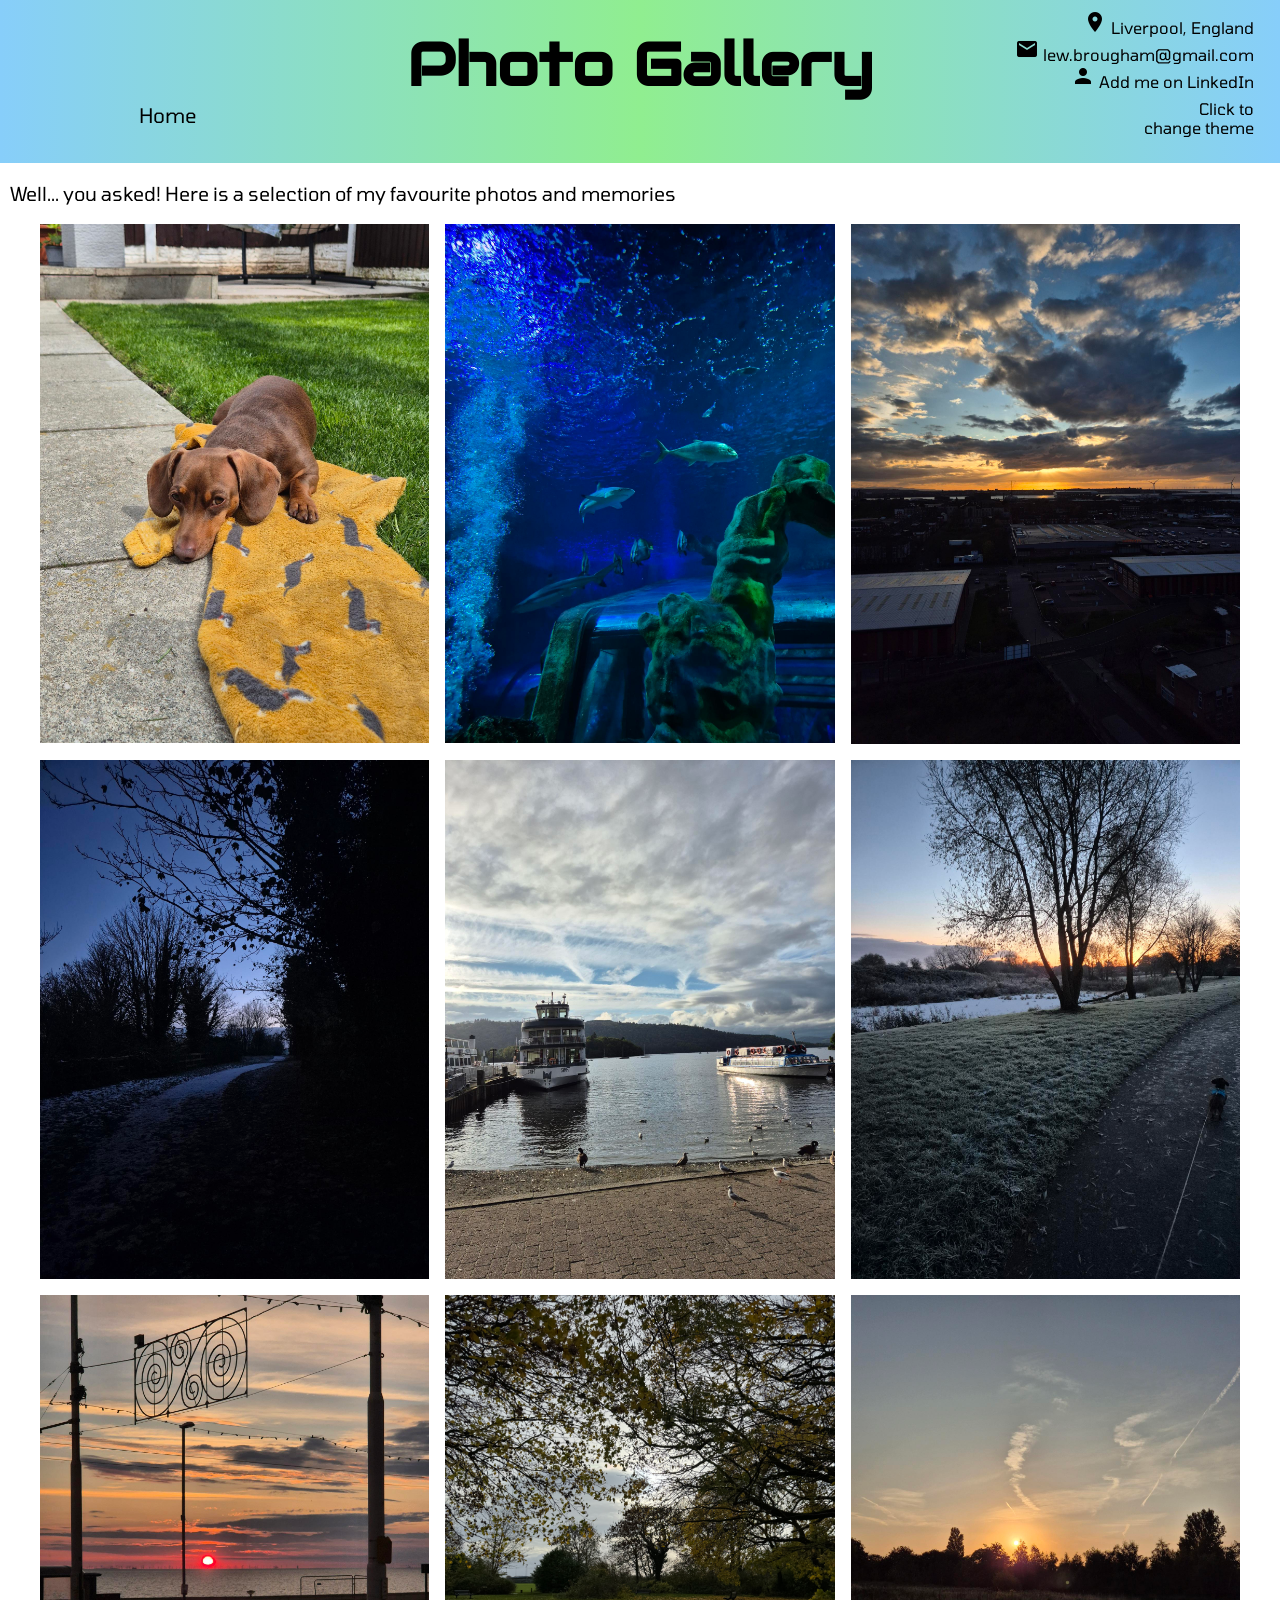
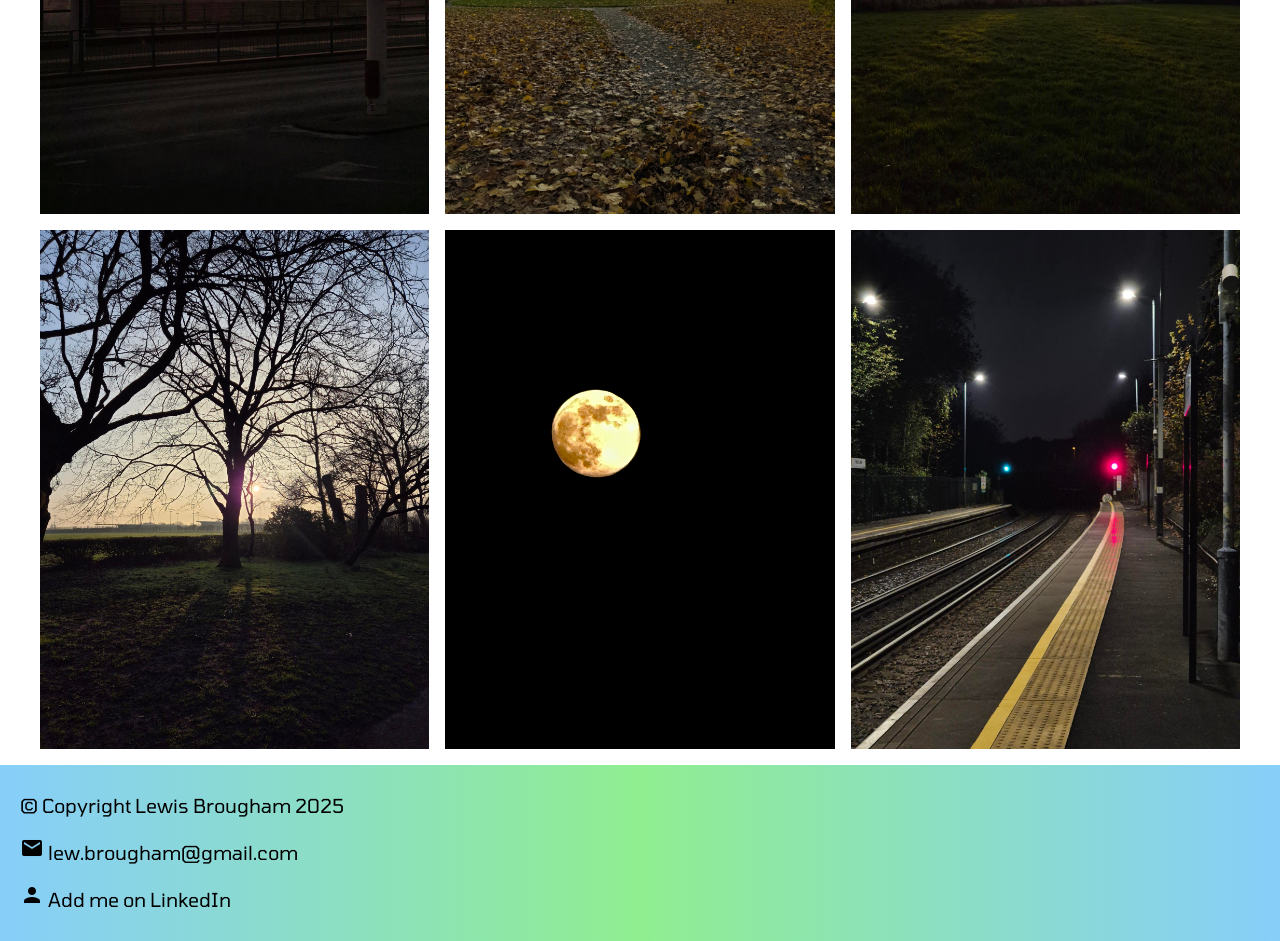
==== gallery.html @ 7e761d98 "galllery added" ====
<!DOCTYPE html>
<html lang="en">
<head>
    <meta charset="UTF-8">
    <meta name="viewport" content="width=device-width, initial-scale=1.0">
    <title>Lewis Brougham Professional Portfolio - Photo Gallery</title>
    <link rel="stylesheet" href="styles/style.css">
    <link rel="stylesheet" href="styles/grid.css">
    <script src="js/theme.js"></script>
    <script src="js/app.js"></script>
    <link rel="stylesheet" href="https://fonts.googleapis.com/icon?family=Material+Icons">
</head>
<body>
    <header>
        <nav>
            <ul>
                <li><a href="index.html">Home</a></li>
            </ul>
        </nav>
        <section>
            <h1>Photo Gallery</h1>
        </section>
        <ul class="contact">
            <li><i class="material-icons">place</i> Liverpool, England</li>
            <li><i class="material-icons">mail</i> lew.brougham@gmail.com</li>
            <li><a href="https://www.linkedin.com/in/lewis-brougham/" target="_blank"><i class="material-icons">person</i> Add me on LinkedIn</a></li>
            <li id="theme-toggle"><i class="material-icons">dark_mode</i> Click to change theme</li>
        </ul>
    </header>
    <p>Well... you asked! Here is a selection of my favourite photos and memories</p>
    <figure class="gallery">
        <img src="assets/gallery/toby-chilling.jpg" alt="my dachshund dog Toby chilling in the garden on his blanket on a hot day">
        <img src="assets/gallery/blackpool-aquarium.jpg" alt="Sealife aquarium in blackpool showing sharks">
        <img src="assets/gallery/liverpool-sunset.jpg" alt="sunset shining above Bramley moore docks in Liverpool">
        <img src="assets/gallery/winter-morning.jpg" alt="A very cold and icy winter morning on a dog walk">
        <img src="assets/gallery/lakes-holiday.jpg" alt="Bowness in the Lake District showing a lake">
        <img src="assets/gallery/winter-walk.jpg" alt="Another photo from the very cold and icy winter morning showing the sunrise">
        <img src="assets/gallery/blackpool-sunset.jpg" alt="Subset over the sea in Blackpool">
        <img src="assets/gallery/autumn.jpg" alt="local park in Autumn with leaves everywhere">
        <img src="assets/gallery/boss-sunset.jpg" alt="Sunset in local park">
        <img src="assets/gallery/park.jpg" alt="Sun shining in local park">
        <img src="assets/gallery/moon.jpg" alt="Picture zoomed into a full moon">
        <img src="assets/gallery/home-time.jpg" alt="Picture of the railway at night showing red and green signals">
    </figure>

<footer>
    <p>© Copyright Lewis Brougham 2025</p>
    <p><i class="material-icons">mail</i> lew.brougham@gmail.com</p>
    <p><a href="https://www.linkedin.com/in/lewis-brougham/" target="_blank"><i class="material-icons">person</i> Add me on LinkedIn</a></p>
</footer>
</body>
</html>
---- styles/style.css ----
/* Default light theme */
@import url('https://fonts.googleapis.com/css2?family=Tomorrow:ital,wght@0,100;0,200;0,300;0,400;0,500;0,600;0,700;0,800;0,900;1,100;1,200;1,300;1,400;1,500;1,600;1,700;1,800;1,900&display=swap');
@import url('https://fonts.googleapis.com/css2?family=Give+You+Glory&display=swap');
@import url('https://fonts.googleapis.com/css2?family=Audiowide&display=swap');
html {
    scroll-behavior: smooth;
}
body {
    background-color: white;
    color: black;
    font-family: Arial, Helvetica, sans-serif;
    margin: 0;
    overflow-x: hidden;
    transition: 0.3s;
    width: 100%;
}
h2, h3, p{
    margin-left: 10px;
    font-family: "Tomorrow", sans-serif;
}
h2 {
    font-size: 30px;
}
h3 {
    font-size: 24px;
}
p {
    font-size: larger;
}
h1 {
    font-family: "Audiowide", sans-serif;
    font-weight: 700;
    font-style: normal;
    font-size: 60px;
    margin-top: 0;
  }
.intro {
    font-family: "Give You Glory", cursive;
    font-size: 0.5em;
    text-align: left;
    font-weight: bold;
    color: black;
    max-width: 4em;
    transition: 0.3s;
}
header, footer {
    background: linear-gradient(90deg, lightskyblue, lightgreen, lightskyblue, lightgreen, lightskyblue);
    background-size: 200% 200%; /* Allows for a smoother transition */
    animation: gradientAnimation 8s infinite linear;
    margin: 0;
    padding: 10px;
}
@keyframes gradientAnimation {
    0% { background-position: 0% 50%; }
    100% { background-position: 100% 50%; }
}
a {
    text-decoration: none;
    color: black;
    transition: 0.3s;
}
nav ul, .contact {
    list-style-type: none;
    font-family: "Tomorrow", sans-serif;
    margin-top: 0;
    padding: 0;
}
nav li, nav li a {
    font-size: 20px;
    padding: 4px 6px;
    display: block;
    transition: 0.3s;
}
nav ul {
    display: flex;
    align-items: center;
    justify-content: center; 
    height: auto; 
    padding: 0;
}
nav li {
    flex-grow: 1;
    text-align: center; 
    font-family: "Tomorrow", sans-serif;
}
nav li, .skillhead {
    border-bottom: 2px solid transparent;
}
nav li:hover, .skillhead:hover {
    border-bottom: 2px solid rgba(0, 0, 0, 0.5);
}
.navactive {
    border-bottom: 2px solid black;
    transition: 0.3s;
}
header {
    display: flex;
    align-items: flex-end;  
    justify-content: center; 
    text-align: center;
}
#theme-toggle {
    cursor: pointer;
}
.skill, .work {
    text-align: left;
}
.skillhead {
    display: flex;
    flex-direction: column-reverse; 
    align-items: center; 
    text-align: center;
    transition: 0.3s;
}
.skill img, .mywork img, .gallery img {
    max-width: 100%;
    transition: 0.3s;
}
.gallery {
    gap: 1em;
}
.skill p {
    max-height: 0px;  
    opacity: 0;  
    overflow: hidden;  
    transition: max-height 0.3s ease-out, opacity 0.3s ease-out, margin 0.3s ease-out;
    margin: 0; 
}
.skill p.active {
    max-height: 100%; 
    opacity: 1;
    margin: 10px 0; 
}
.skillhead img:hover {
    filter: brightness(80%); 
}
#toby {
    width: 60%;
}
#tobybg {
    display: flex; 
    justify-content: center; 
    align-items: center; 
    width: 100%;
    background: linear-gradient(90deg, wheat, lightgreen, wheat, lightgreen, wheat);
    background-size: 200% 200%; 
    animation: gradientAnimation 2s infinite linear;
    margin: 0;
}
.mywork {
    max-width: 100%;
}
.link {
    text-decoration: none;
    color: midnightblue;
    transition: 0.3s;
    font-weight: bold;
}
.link:hover {
    color: darkgreen;
}
/* Dark mode styles */
body.dark-mode {
    background-color: #121212;
    color: white;
}
body.dark-mode .navactive {
    border-bottom: 2px solid white;
}
body.dark-mode nav li:hover, body.dark-mode .skillhead:hover {
    border-bottom: 2px solid rgba(255, 255, 255, 0.5);
}

body.dark-mode header, body.dark-mode footer {
    background: linear-gradient(90deg, midnightblue, darkgreen, midnightblue, darkgreen, midnightblue);
    background-size: 200% 200%; 
    animation: gradientAnimation 8s infinite linear;
}
body.dark-mode #tobybg {
    background: linear-gradient(90deg, rgba(165, 42, 42, 0.25), rgba(0, 100, 0, 0.25), rgba(165, 42, 42, 0.25), rgba(0, 100, 0, 0.25), rgba(165, 42, 42, 0.25));
    background-size: 200% 200%; 
    animation: gradientAnimation 2s infinite linear;
}
body.dark-mode a, body.dark-mode .intro {
    color: white;
}
body.dark-mode .skill img {
    filter: brightness(70%);
}
body.dark-mode .skillhead img:hover {
    filter: brightness(55%);
}
body.dark-mode .link {
    color: lightskyblue;
}
body.dark-mode .link:hover {
    color: lightgreen;
}

@media (min-aspect-ratio: 1/1) { /*DESKTOP STYLES*/
    #toby {
        width: 60%;
        display: block; 
        margin: 0 auto; 
    }
    .contact {
        text-align: right;
        margin-right: 1em;
    }
    .gridimg {
        width: 100%;
    }
}
@media (max-aspect-ratio: 1/1) { /*MOBILE STYLES*/
    #toby {
        width: 90%;
        display: block; 
        margin: 0 auto; 
    }
    .gridimg {
        width: 75%;
    }
}
---- styles/grid.css ----
@media (min-aspect-ratio: 1/1) {  /*desktop layouts*/
    header {
        display: grid;
        grid-template-columns: 1fr 2fr 1fr;
        grid-template-rows: 1fr;
    }
    header nav { 
        grid-column: 1;
    }
    header h1 {
        grid-column: 2;
    }
    header .contact {
        grid-column: 3;
    }
    .about  {
        display: grid;
        grid-template-columns: 1fr 1fr 1fr;
        grid-template-rows: 1fr;
    }
    .gallery {
        display: grid;
        grid-template-columns: 1fr 1fr 1fr;
        grid-template-rows: auto;
    }
}
@media (min-aspect-ratio: 1/1) and (max-aspect-ratio: 3/2) { /*Alters grid size for narrower rectangle displays*/
    .mywork {
        display: grid;
        grid-template-columns: 1fr 1fr;
        grid-template-rows: 1fr 1fr;
    }
}
@media (min-aspect-ratio: 3/2) {
    .mywork {
        display: grid;
        grid-template-columns: 1fr 1fr 1fr 1fr;
        grid-template-rows: 1fr;
    }
}
@media (max-aspect-ratio: 1/1) { /*Mobile Layouts*/
    header {
        display: grid;
        grid-template-columns: 1fr;
        grid-template-rows: 2fr 1fr 1fr;
    }
    header nav { 
        grid-row: 3;
    }
    header h1 {
        grid-row: 1;
    }
    header .contact {
        grid-row: 2;
    }
}
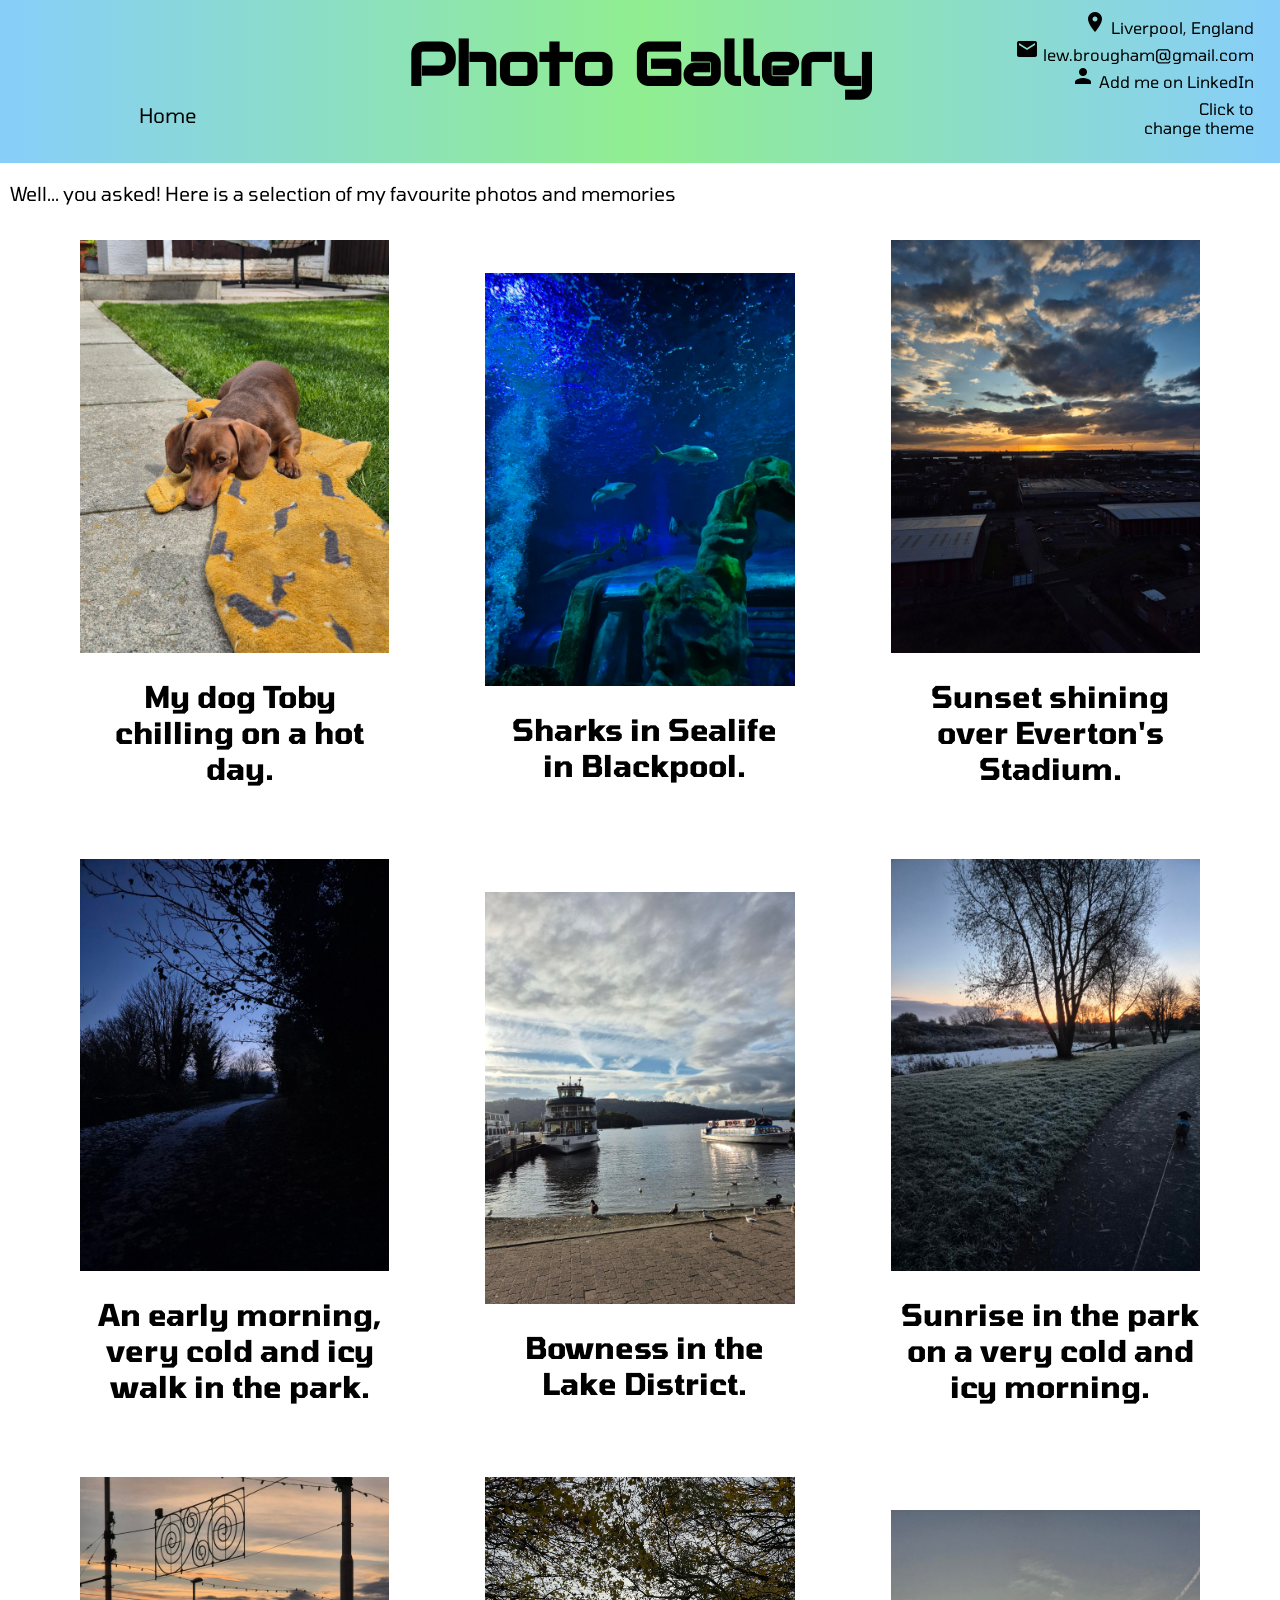
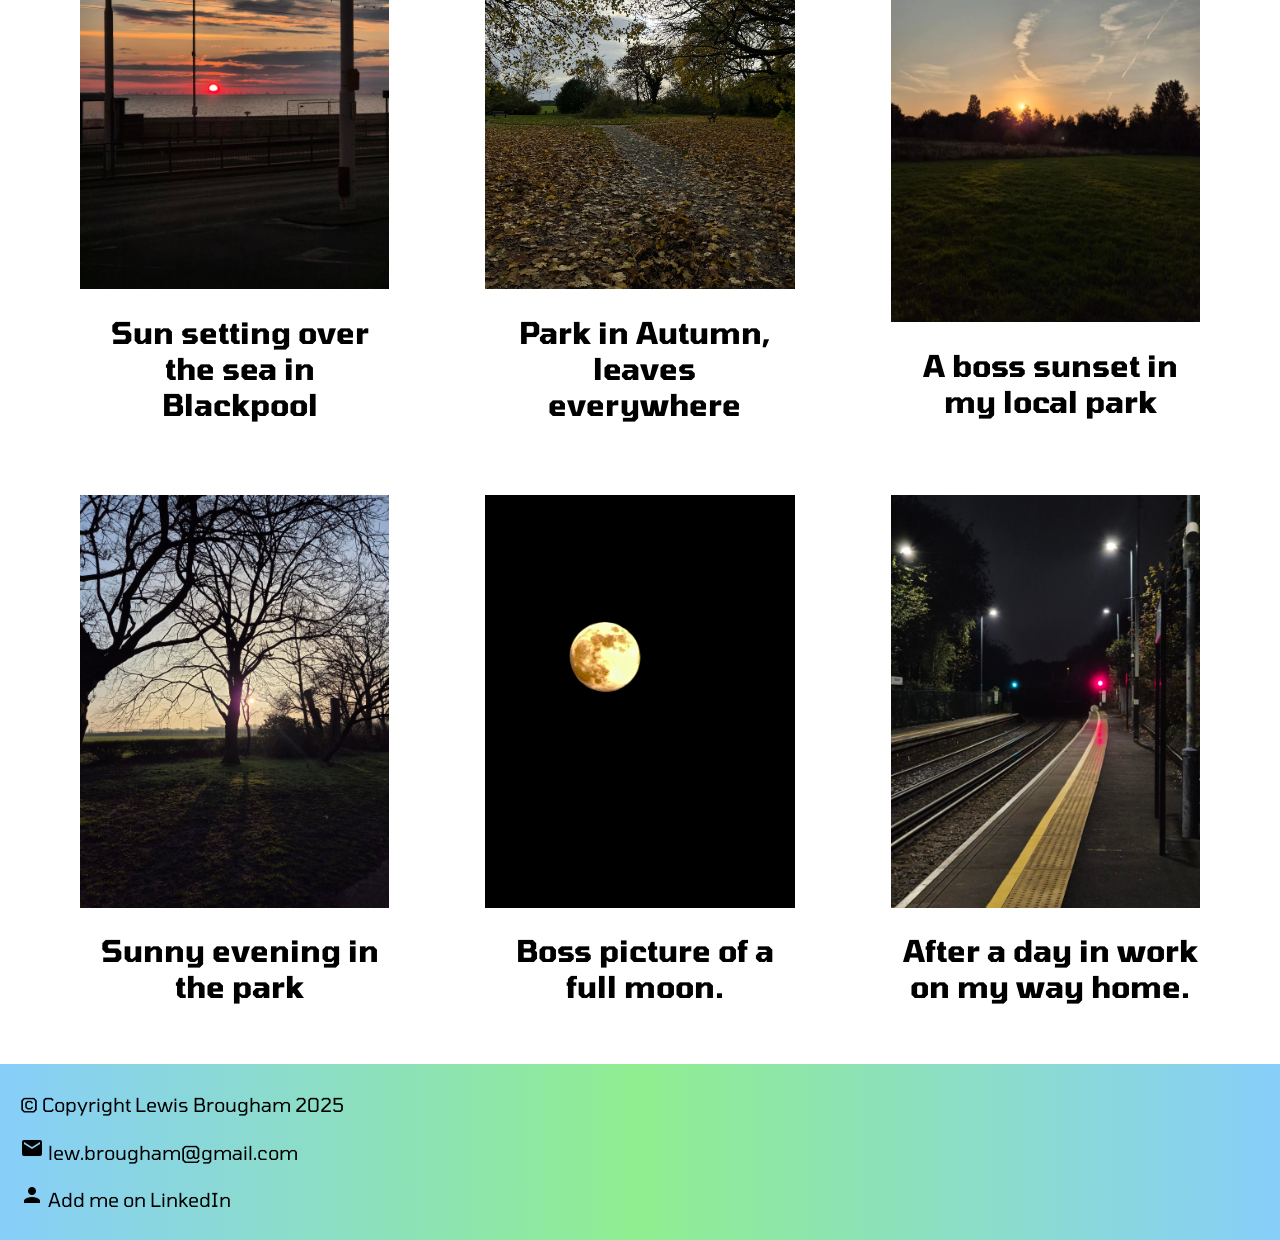
==== commit 4629fb93: "galllery added and improved" ====
--- a/gallery.html
+++ b/gallery.html
@@ -29,18 +29,54 @@
     </header>
     <p>Well... you asked! Here is a selection of my favourite photos and memories</p>
     <figure class="gallery">
-        <img src="assets/gallery/toby-chilling.jpg" alt="my dachshund dog Toby chilling in the garden on his blanket on a hot day">
-        <img src="assets/gallery/blackpool-aquarium.jpg" alt="Sealife aquarium in blackpool showing sharks">
-        <img src="assets/gallery/liverpool-sunset.jpg" alt="sunset shining above Bramley moore docks in Liverpool">
-        <img src="assets/gallery/winter-morning.jpg" alt="A very cold and icy winter morning on a dog walk">
-        <img src="assets/gallery/lakes-holiday.jpg" alt="Bowness in the Lake District showing a lake">
-        <img src="assets/gallery/winter-walk.jpg" alt="Another photo from the very cold and icy winter morning showing the sunrise">
-        <img src="assets/gallery/blackpool-sunset.jpg" alt="Subset over the sea in Blackpool">
-        <img src="assets/gallery/autumn.jpg" alt="local park in Autumn with leaves everywhere">
-        <img src="assets/gallery/boss-sunset.jpg" alt="Sunset in local park">
-        <img src="assets/gallery/park.jpg" alt="Sun shining in local park">
-        <img src="assets/gallery/moon.jpg" alt="Picture zoomed into a full moon">
-        <img src="assets/gallery/home-time.jpg" alt="Picture of the railway at night showing red and green signals">
+        <figure>
+            <h2>My dog Toby chilling on a hot day.</h2>
+            <img src="assets/gallery/toby-chilling.jpg" alt="my dachshund dog Toby chilling in the garden on his blanket on a hot day">
+          </figure>
+          <figure>
+            <h2>Sharks in Sealife in Blackpool.</h2>
+            <img src="assets/gallery/blackpool-aquarium.jpg" alt="Sealife aquarium in blackpool showing sharks">
+          </figure>
+          <figure>
+            <h2>Sunset shining over Everton's Stadium.</h2>
+            <img src="assets/gallery/liverpool-sunset.jpg" alt="sunset shining above Bramley moore docks in Liverpool">
+          </figure>
+          <figure>
+            <h2>An early morning, very cold and icy walk in the park.</h2>
+            <img src="assets/gallery/winter-morning.jpg" alt="A very cold and icy winter morning on a dog walk">
+          </figure>
+          <figure>
+            <h2>Bowness in the Lake District.</h2>
+            <img src="assets/gallery/lakes-holiday.jpg" alt="Bowness in the Lake District showing a lake">
+          </figure>
+          <figure>
+            <h2>Sunrise in the park on a very cold and icy morning.</h2>
+            <img src="assets/gallery/winter-walk.jpg" alt="Another photo from the very cold and icy winter morning showing the sunrise">
+          </figure>
+          <figure>
+            <h2>Sun setting over the sea in Blackpool</h2>
+            <img src="assets/gallery/blackpool-sunset.jpg" alt="Sunset over the sea in Blackpool">
+          </figure>
+          <figure>
+            <h2>Park in Autumn, leaves everywhere</h2>
+            <img src="assets/gallery/autumn.jpg" alt="local park in Autumn with leaves everywhere">
+          </figure>
+          <figure>
+            <h2>A boss sunset in my local park</h2>
+            <img src="assets/gallery/boss-sunset.jpg" alt="Sunset in local park">
+          </figure>
+          <figure>
+            <h2>Sunny evening in the park</h2>
+            <img src="assets/gallery/park.jpg" alt="Sun shining in local park">
+          </figure>
+          <figure>
+            <h2>Boss picture of a full moon.</h2>
+            <img src="assets/gallery/moon.jpg" alt="Picture zoomed into a full moon">
+          </figure>
+          <figure>
+            <h2>After a day in work on my way home.</h2>
+            <img src="assets/gallery/home-time.jpg" alt="Picture of the railway at night showing red and green signals">
+          </figure>
     </figure>
 
 <footer>
--- a/styles/style.css
+++ b/styles/style.css
@@ -105,12 +105,15 @@
 .skill, .work {
     text-align: left;
 }
-.skillhead {
+.skillhead, .gallery figure {
     display: flex;
     flex-direction: column-reverse; 
     align-items: center; 
     text-align: center;
     transition: 0.3s;
+}
+.gallery h2 {
+    min-height: 2.5em;
 }
 .skill img, .mywork img, .gallery img {
     max-width: 100%;
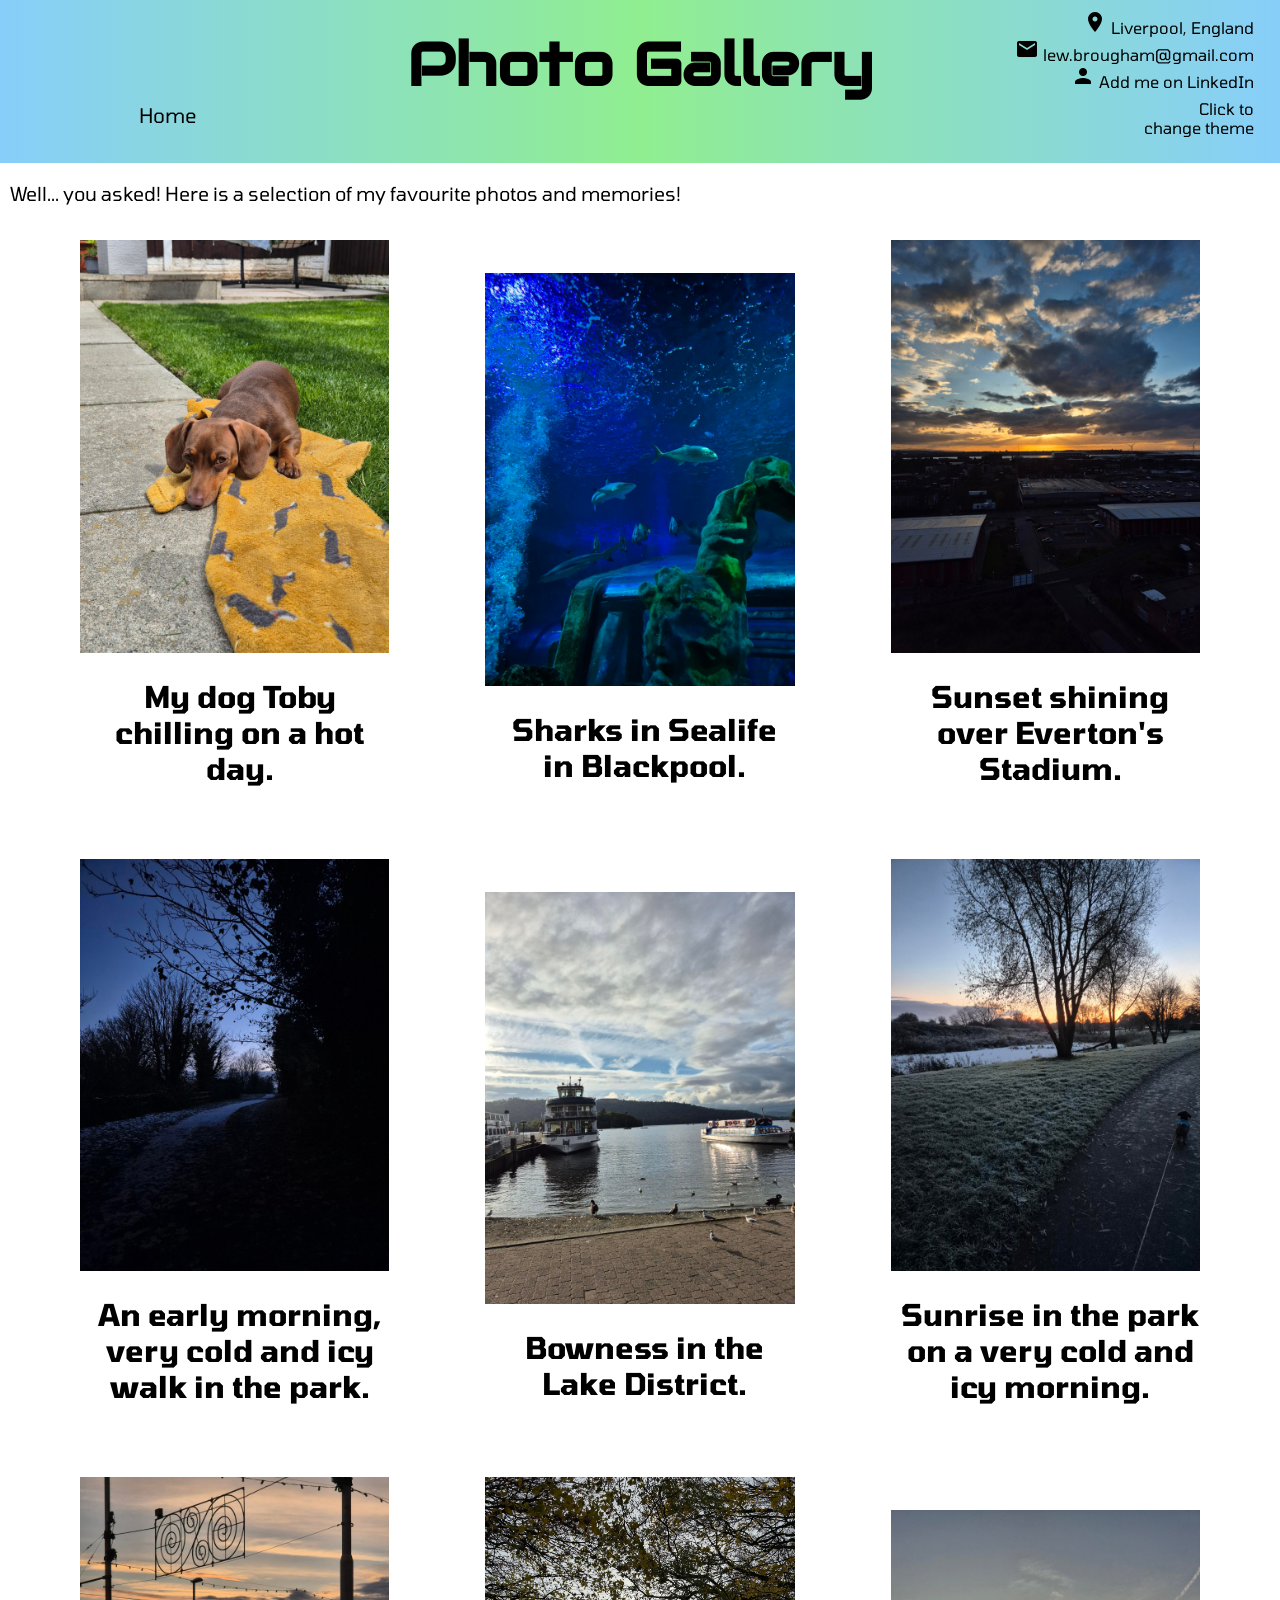
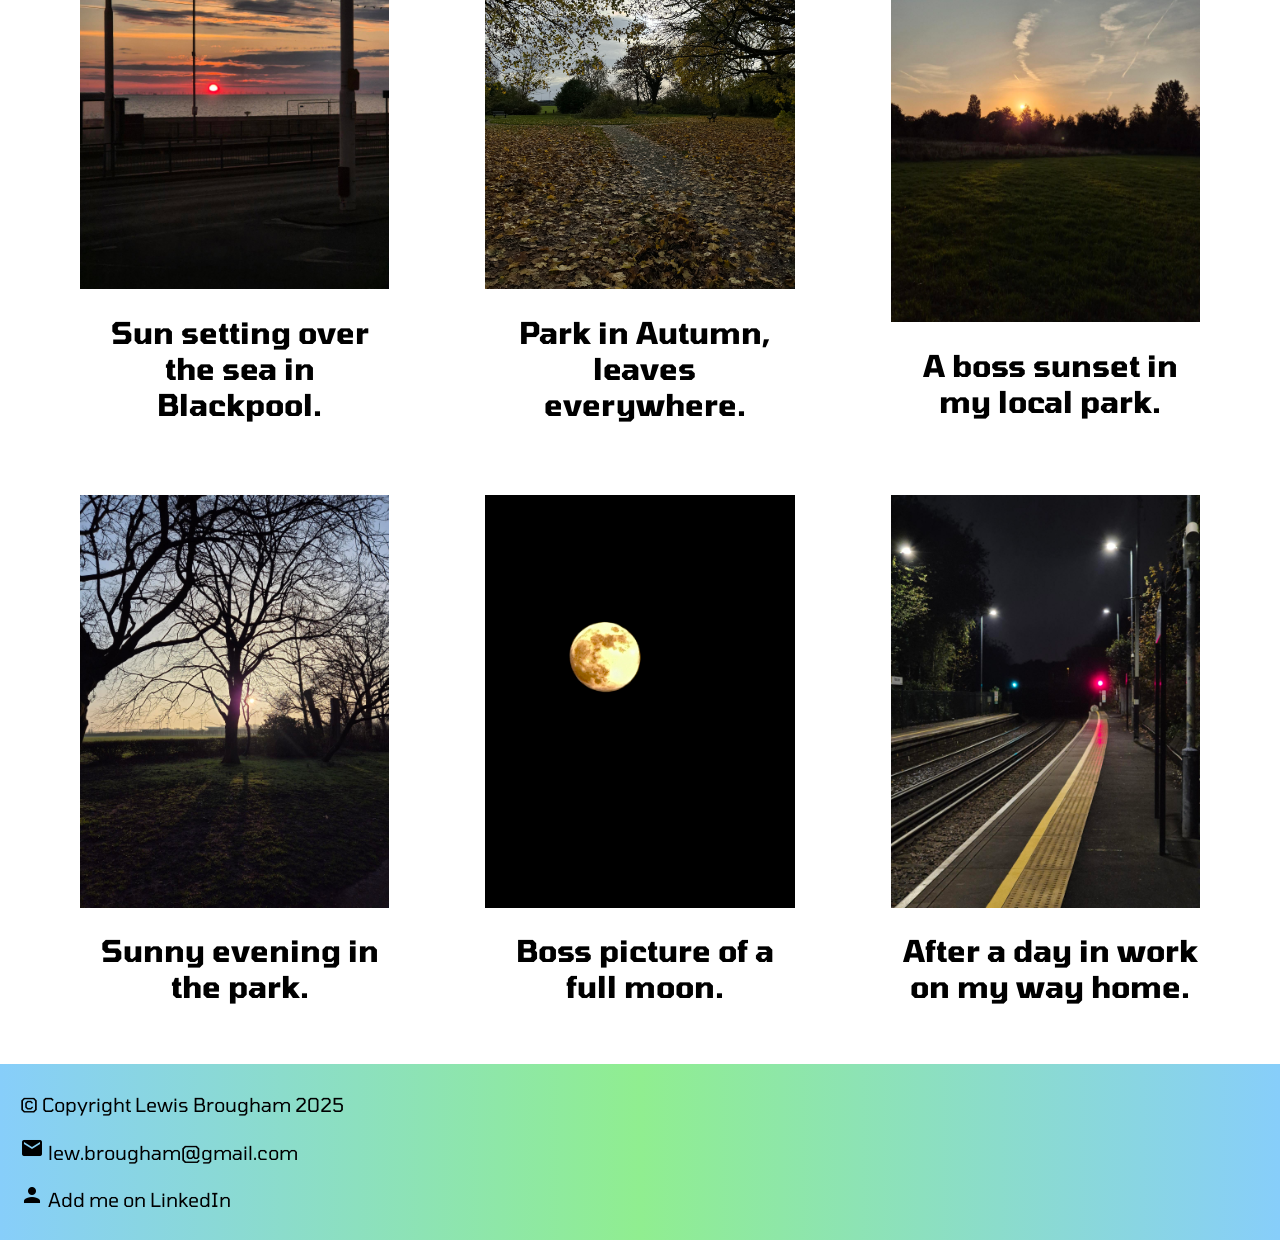
==== commit 4201dc21: "galllery added and improved again" ====
--- a/gallery.html
+++ b/gallery.html
@@ -27,7 +27,7 @@
             <li id="theme-toggle"><i class="material-icons">dark_mode</i> Click to change theme</li>
         </ul>
     </header>
-    <p>Well... you asked! Here is a selection of my favourite photos and memories</p>
+    <p>Well... you asked! Here is a selection of my favourite photos and memories!</p>
     <figure class="gallery">
         <figure>
             <h2>My dog Toby chilling on a hot day.</h2>
@@ -54,19 +54,19 @@
             <img src="assets/gallery/winter-walk.jpg" alt="Another photo from the very cold and icy winter morning showing the sunrise">
           </figure>
           <figure>
-            <h2>Sun setting over the sea in Blackpool</h2>
+            <h2>Sun setting over the sea in Blackpool.</h2>
             <img src="assets/gallery/blackpool-sunset.jpg" alt="Sunset over the sea in Blackpool">
           </figure>
           <figure>
-            <h2>Park in Autumn, leaves everywhere</h2>
+            <h2>Park in Autumn, leaves everywhere.</h2>
             <img src="assets/gallery/autumn.jpg" alt="local park in Autumn with leaves everywhere">
           </figure>
           <figure>
-            <h2>A boss sunset in my local park</h2>
+            <h2>A boss sunset in my local park.</h2>
             <img src="assets/gallery/boss-sunset.jpg" alt="Sunset in local park">
           </figure>
           <figure>
-            <h2>Sunny evening in the park</h2>
+            <h2>Sunny evening in the park.</h2>
             <img src="assets/gallery/park.jpg" alt="Sun shining in local park">
           </figure>
           <figure>
